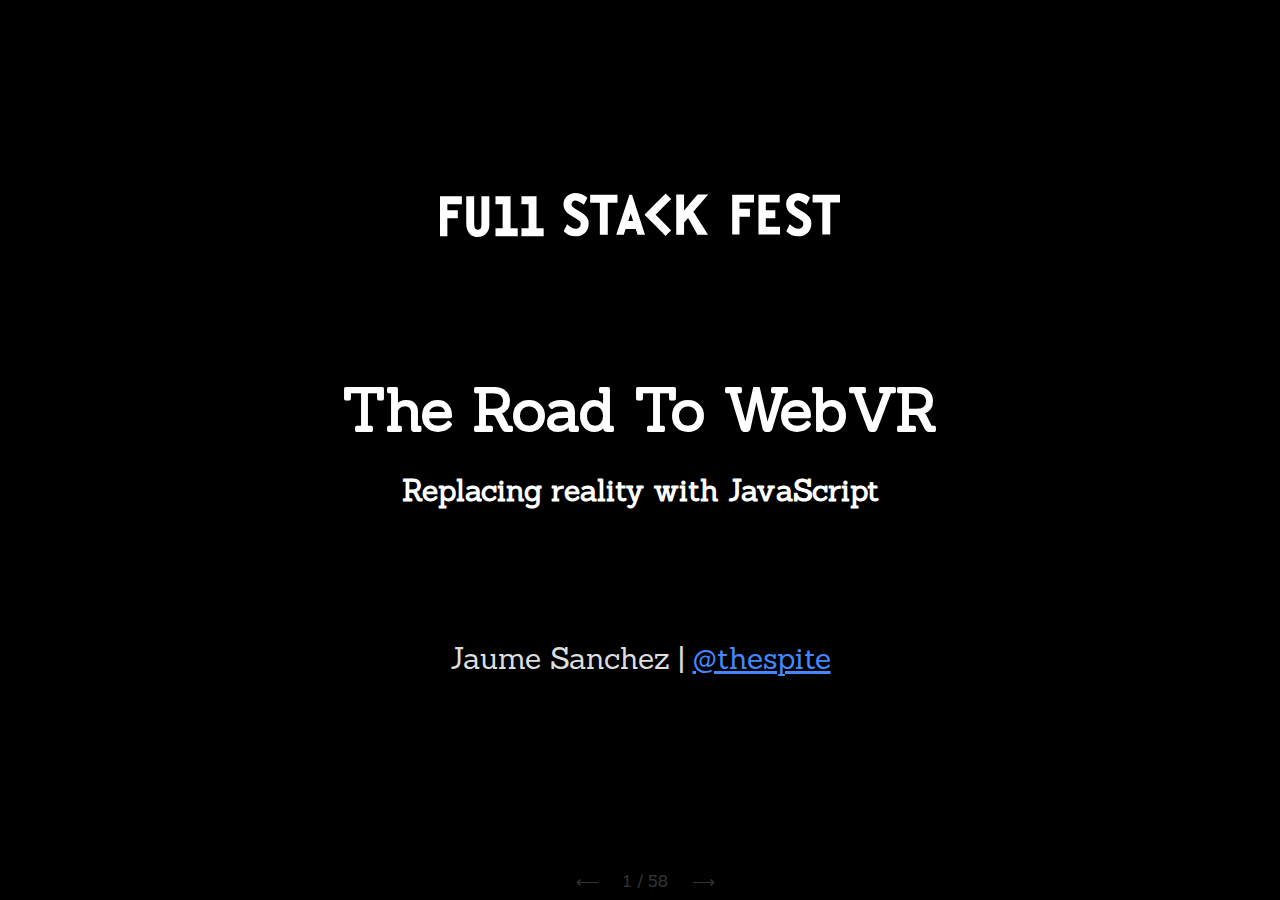
==== slides/index.html @ b04f4f21 "initial commit" ====
<html lang="en">
	<head>
		<meta charset="utf-8">
		<title>WebVR - FullStackFest 2015</title>
		<style>
			@import url(Sanchez);

			html, body {
				height: 100%;
			}

			body {
				width: 100%;

				margin: 0;
				padding: 0;

				color: #ddd;

				font-size: 30px;
				font-family: "Sanchez";

				background-color: #000;

				display: flex;
				justify-content: center;
				align-items: center;
			}

			td:hover{ color: white;}
			a {
				color: #48f;
			}

			h1 {
				color: #fff;
				margin: 20px;
			}

			h2 {
				color: #fff;
				font-size: 30px;
				margin: 24px;
			}

			img {
				max-width: 100%;
			}

			pre {
				padding: -20px -40px !important;
				font-size: 18px;
				border-bottom: 1px solid #444;
				background-color: #222;
				text-align: left;
			}

			p b{ color: white ;}
			iframe {
				position: absolute;
				top: 50%;
				left: 0px;
				width: 100%;
				height: 788px; /* 100%; */
				border: 0;
				transform: translate( 0, -50% );
			}

			section {
				max-height: 788px;
				text-align: center;
				width: 100%;
				height: 788px;
				display: flex;
				justify-content: center;
				align-items: center;
			}

			section div.background{
				width: 100%;
				height: 100%;
				background-repeat: no-repeat;
				background-position: 50%;
				background-size: cover;
				position: absolute;
				left: 0;
				top: 0;
				right: 0;
				bottom: 0;
				opacity: .5;
			}

			section div.bright{
				opacity: 1;
			}

			section > div {
				z-index: 100;
			}


			table {
				margin: auto;
				position: relative;
			}

			td {
				padding: 0px 10px;
				font-size: 24px;
				text-align: center;
				vertical-align: top;
			}

			#controls {
				position: absolute;
				padding: 5px;
				left: calc(50% - 100px);
				bottom: 4px;
				width: 200px;
				font-size: 16px;
				opacity: 0.2;
				text-align: center;
				transition: opacity 0.5s;
				z-index: 1;
			}

			#controls:hover {
				opacity: 1;
			}

			#controls span {
				margin: 2px;
				padding: 2px 10px;
				color: #fff;
				background-color: #000;
			}
			code{ font-size: 80%;}
			.bytes *{ text-align: left}
		</style>
		<link rel="stylesheet" href="prism.css" data-noprefix />
	</head>
	<body>

		<section>
			<div>
				<img width=400 src="files/logo-horizontal-d15c655765fd25bb2d67bd4b469d446b.svg"/>
				<br/><br/><br/><br/>
				<h1>The Road To WebVR</h1>
				<h2>Replacing reality with JavaScript</h2>
				<br/><br/>
				<p>Jaume Sanchez | <a href="https://twitter.com/thespite">@thespite</a></p>
			</div>
		</section>
	
		<section>
			<div class="background bright" style="background-image: url(files/breel.jpg)" ></div>
		</section>

		<section>
			<div class="background bright" style="background-image: url(files/c2r.png)" ></div>
		</section>

		<section>
			<div>
				<h1>A brief history of Virtual Reality</h1>
			</div>
		</section>

		<section>
			<div>
				<p>Virtual reality is an umbrella term, really</p>
				<p>But it's esentially a familiar concept to most people</p>
			</div>
		</section>

		<section>
			<div>
				<h1>1980 AD</h1>
				<p>3:47 in the afternoon</p>
			</div>
		</section>

		<section>
			<div>
				<img src="files/bulky.jpg" />
			</div>
		</section>

		<section>
			<div class="background bright" style="background-image: url(files/virtual_reality_90s.jpg)" ></div>
		</section>

		<section>
			<div class="background" style="background-image: url(files/virtual_reality_90s.jpg)" ></div>
			<div>
				<h1>VR in the past</h1>
				<p>Bulky headsets</p>
				<p>Laggy rigs</p>
				<p>Lo-fi graphics</p>
			</div>
		</section>

		<section>
			<div class="background bright" style="background-image: url(files/image.jpg)" ></div>
		</section>

		<section>
			<div class="background bright" style="background-image: url(files/3paRJ.jpg)" ></div>
		</section>

		<section>
			<div class="background" style="background-image: url(files/3paRJ.jpg)" ></div>
			<div>
				<p>Dizziness</p>
				<p>Expensive experience</p>
				<p>Fragmented content</p>
			</div>
		</section>

		<section>
			<div class="background bright" style="background-image: url(files/movies.jpg)" ></div>
		</section>

		<section>
			<div class="background bright" style="background-image: url(files/photo-original.jpg)" ></div>
		</section>

		<section>
			<div class="background bright" style="background-image: url(files/Oculus_Rift_-_Developer_Version_-_Front.jpg)" ></div>
		</section>

		<section>
			<div class="background bright" style="background-image: url(files/hmds.jpg)" ></div>
		</section>

		<section>
			<div>
				<h1>VR now</h1>
			</div>
		</section>

		<section>
			<div class="background bright" style="background-image: url(files/oculus-guy.jpg)" ></div>
		</section>

		<section>
			<div class="background bright" style="background-image: url(files/vr.gif)" ></div>
		</section>

		<section>
			<div class="background bright" style="background-image: url(files/oculus-guy.jpg)" ></div>
		</section>

		<section>
			<div class="background bright" style="background-image: url(files/Samsung-Gear-VR.png)" ></div>
		</section>

		<section>
			<div class="background bright" style="background-image: url(files/gear-vr-opened.jpg)" ></div>
		</section>

		<section>
			<div class="background bright" style="background-image: url(files/gear-vr-opened.jpg)" ></div>
		</section>

		<section>
			<div class="background bright" style="background-image: url(files/samsung-gear-vr-product-photos-18.jpg)" ></div>
		</section>

		<section>
			<div class="background bright" style="background-image: url(files/fold.jpg)" ></div>
		</section>

		<section>
			<div class="background bright" style="background-image: url(files/google_2015-may-28.jpg)" ></div>
		</section>

		<section>
			<div class="background" style="background-image: url(files/hero_henry.jpg)" ></div>
			<div>
				<h1>Developing for VR</h1>
				<p>Unity and Unreal Engine 4</p>
				<p>360 video<br/>
				Immersive experiences<br/>
				Gaming</p>
			</div>
		</section>

		<section>
			<div>
				<h1>Ok! So what IS WebVR?</h1>
			</div>
		</section>

		<section>
			<div>
				<p>Is WebVR just an idea?</p>
				<p>Is it a collection of patterns describing<br/>how to bring VR content to the web?</p>
				<p>Is it a browser in VR with pages<br/>flying around cyberspace?</p>
			</div>
		</section>

		<section>
			<div>
				<h1>Web VR is VR in the web</h1>
				<p>A page using a stereo renderer and updating<br/>the view with a DeviceOrientation event</p>

				<h1>WebVR is an API</h1>
				<p>Enables the web to be a platform for VR<br/>using JavaScript and a browser.</p>
				<p>Provides purpose-built interfaces to VR hardware to allow<br/>developers to build compelling, comfortable VR experiences.</p>
			</div>
		</section>

		<section>
			<div>
				<p>WebVR is different from VR:<br/><br/>no need to install content<br/><br/>can unify content from competing platforms<br/>on many devices, universally<br/><br/>URLs enable connectivity</p>
			</div>
		</section>

		<section>
			<div>
				<h2>Some examples</h2>
				<div style="text-align: left">
				<p><a href="http://media.tojicode.com/q3bsp/">Quake III viewer</a> - Brandon Jones<br/>
				<a href="http://vizor.io/fthr/vr_cube/edit" >Vizor.io</a><br/>
				<a href="http://mozvr.com/projects/sechelt/">Sechelt</a> - Josh Carpenter / Mr.doob<br/>
				<a href="https://www.primroseeditor.com/#home">Primrose</a> - Sean T. McBeth<br/>
				<a href="https://www.shadertoy.com/results?filter=VR" >Shadertoy</a><br/>
				<a href="http://inspirit.unboring.net/" >Inspirit</a> - Unboring<br/>
				<a href="http://threejs.org/examples/vr_video.html" >VR Video</a> - Pedrofe + mery project</p>
				</div>
				<p><a href="http://mozvr.com/">MozVR project</a><br/>
				<a href="http://webvr.info/">WebVR.info</a></p>
			</div>
		</section>

		<section>
			<div>
				<p>MDN: <a href="https://developer.mozilla.org/en-US/docs/Web/API/WebVR_API" >WebVR API on MDN</a><br/>
SPEC: <a href="http://mozvr.github.io/webvr-spec/webvr.html">WebVR Spec on GH</a></p>
<p>Vladimir Vukicevic from Mozilla (<a href="https://twitter.com/vvuk">@vvuk</a>)<br/>
Brandon Jones from Google (<a href="https://twitter.com/tojiro">tojiro</a>)</p>
				<p>Browser builds with WebVR:<br/><a href="http://blog.bitops.com/" >Firefox Nightly</a><br/><a href="https://drive.google.com/folderview?id=0BzudLt22BqGRbW9WTHMtOWMzNjQ
">Chromium</a></p>
			</div>
		</section>

		<section>
			<div>
				<h1>WebVR is a very simple API</h1>
				<p>A WebVR app has to handle<br/>I/O to dedicated hardware</p>
			</div>
		</section>

		<section>
			<div>
				<pre><code class="language-javascript" >navigator.getVRDevices().then( function( devices ) { /* ... */ } )</code></pre>
				<p>We get an array of devices:</p>
				<pre><code class="language-javascript">HMDVRDevice {}
	deviceId: "1"
	deviceName: "Oculus Rift DK2, Oculus VR"
	hardwareUnitId: "1"</code></pre>
				<pre><code class="language-javascript">PositionSensorVRDevice {}
	deviceId: "2"
	deviceName: "Oculus Rift DK2, Oculus VR"
	hardwareUnitId: "1"</code></pre>
				<p>There'll be a "Mockulus Rift" if there's no HMD attached</p>
			</div>
		</section>

		<section>
			<div>
				<p>HMDVRDevice <a href="https://developer.mozilla.org/en-US/docs/Web/API/HMDVRDevice" >MDN</a></p>
				<pre><code class="language-javascript">HMDVRDevice.getEyeParameters( 'left' | 'right' )</code></pre>
				<p>Returns current parameters for the eye specified, as VREyeParameters</p>
				<pre><code class="language-javascript">VRFieldOfView currentFieldOfView
VRFieldOfView minimumFieldOfView
VRFieldOfView maximumFieldOfView
VRFieldOfView recommendedFieldOfView
DOMPoint eyeTranslation
DOMRect renderRect
</code></pre>	
				<br/>
				<pre><code class="language-javascript">HMDVRDevice.setFieldOfView( leftFOV, rightFOV, zNear, zFar )</code></pre>
				<p>Sets the field of view for both eyes</p>			
			</div>
		</section>

		<section>
			<div>
				<p>PositionSensorVRDevice <a href="https://developer.mozilla.org/en-US/docs/Web/API/PositionSensorVRDevice" >MDN</a></p>
				<p>Returns the current state of the position sensor, as VRPositionState</p>
				<pre><code class="language-javascript">DOMPoint angularAcceleration
DOMPoint angularVelocity
DOMPoint linearAcceleration
DOMPoint linearVelocity
DOMPoint orientation
DOMPoint position (will be a DOMQuarternion)
timestamp</code></pre>
			</div>
		</section>

		<section>
			<div>
				<p>You don't have to worry about most of this</p>
				<p>Three.js has your back!</p>
				<p><a href="https://github.com/mrdoob/three.js" >Github repo</a></p>
				<p><a href="https://github.com/mrdoob/three.js/blob/dev/examples/js/effects/VREffect.js" >VREffect</a><br/>
				<a href="https://github.com/mrdoob/three.js/blob/dev/examples/js/controls/VRControls.js" >VRControls</a></p>
				<br/>
				<p><a href="http://threejs.org" >threejs.org</a> | <a href="http://twitter.com/mrdoob" >@mrdoob</a></p>
			</div>
		</section>

		<section>
			<div>
				<p>Code three.js</p>
				<pre><code class="language-javascript">var renderer = new THREE.WebGLRenderer( { antialias: true } );

document.body.appendChild( renderer.domElement );

var scene = new THREE.Scene();
var width = window.innerWidth, height = window.innerHeight;
var camera = new THREE.PerspectiveCamera( 75, width, height, 1, 10000 );

var controls = new THREE.OrbitControls( camera );

createWorld();

function render() {
	
	controls.update();
	renderer.render( scene, camera );

	requestAnimationFrame( render );

}

render();</code></pre>
<p><a href="../demos/no-webvr/index.html">Demo</a></p>
			</div>
		</section>

		<section>
			<div>
				<p>Code WebVR with three.js</p>
				<pre><code class="language-javascript">var renderer = new THREE.WebGLRenderer( { antialias: true } );

document.body.appendChild( renderer.domElement );

var scene = new THREE.Scene();
var width = window.innerWidth, height = window.innerHeight;
var camera = new THREE.PerspectiveCamera( 75, width, height, 1, 10000 );

var controls = new THREE.VRControls( camera );

var effect = new THREE.VREffect( renderer );
effect.setSize( width, height );

createWorld();

function render() {
	
	controls.update();
	effect.render( scene, camera );

	requestAnimationFrame( render );

}

render();

document.body.addEventListener( 'dblclick', function() {
	effect.setFullScreen( true );
});</code></pre>
<p><a href="../demos/basic/index.html">Demo</a></p>
			</div>
		</section>

		<section>
			<div class="background" style="background-image: url(files/dredd.jpg)" ></div>
			<div>
				<h1>Things to remember</h1>
				<p>In 3D, units are just a convention<br/>In VR, they are THE LAW</p>
				<p>Units are physically meaningful:<br/>1 unit = 1 meter</p>
			</div>
		</section>

		<section>
			<div class="background" style="background-image: url(files/dumb-and-dumber.gif)" ></div>
			<div>
				<h1>Things to remember</h1>
				<p>Don't ever move the camera unless initiated by the user!</p>
				<p>(Another reason why low latency is very important)</p>
				<p>We want people to enjoy VR,<br/>not having their breakfast revisited!</p>
			</div>
		</section>

		<section>
			<div class="background" style="background-image: url(files/gran-torino.gif)" ></div>
		</section>

		<section>
			<div>
				<h2>What about cardboard?</h2>
				<p><a href="https://vr.chromeexperiments.com/" >Chrome Experiments for Virtual Reality</a></p>
				<pre><code class="language-javascript">var renderer = new THREE.WebGLRenderer( { antialias: true } );

document.body.appendChild( renderer.domElement );

var scene = new THREE.Scene();
var width = window.innerWidth, height = window.innerHeight;
var camera = new THREE.PerspectiveCamera( 75, width, height, 1, 10000 );

var controls = new THREE.DeviceOrientationControls( camera );
var effect = new THREE.StereoEffect( renderer );
effect.eyeSeparation = 10;
effect.setSize( width, height );

createWorld();

function render() {
	
	controls.update();
	effect.render( scene, camera );

	requestAnimationFrame( render );

}

render();</code></pre>
<p><a href="../demos/cardboard-basic/index.html">Demo</a></p>
			</div>
		</section>

		<section>
			<div>
				<h1>Now that we're talking about Cardboard</h1>
				<p>More accessible, more available.<br/>
				Works with Nexus, iPhone, etc.</p>
				<p>Limitations of the web and the browsers:<br/>wake, touch, performance, lens distortion, sensors.</p>
			</div>
		</section>

		<section>
			<div>
				<h1>Responsive WebVR</h1>
				<p><a href="http://smus.com/responsive-vr">Responsive WebVR, headset optional</a> - Boris Mus <a href="https://twitter.com/borismus">@borismus</a></p>
				<p>Write once, run in any VR headset</p>
			</div>
		</section>

		<section>
			<div>
				<p><h1>Enter WebVR boilerplate</h1></p>
				<p><a href="https://github.com/borismus/webvr-boilerplate" >GitHub page</a></p>
				<p>"new starting point for building responsive web VR experiences<br/>that work on popular VR headsets<br/>and degrace gracefully on other platforms"</p>
				<p>Works with three.js VRControl and VREffect.</p>
				<h2>webvr-polyfill</h2>
				<p>CardboardHMDDevice<br/>GyroPositionSensorVRDevice<br/>MouseKeyboardPositionSensorVRDevice</p>
				<h2>WebVR manager</h2>
				<p>Common UI elements, VR best practices and transitions to fullscreen.</p>
				<p><a href="http://borismus.github.io/webvr-boilerplate/" >Cube demo</a> | <a href="http://borismus.github.io/sechelt" >Sechelt</a></p>
			</div>
		</section>

		<section>
			<div>
				<h1>Input devices</h1>
				<p>Most of the devices for VR will be processed as PositionSensorVRDevice.</p>
				<p>But there's many other options:</p>
				<p>Keyboard and mouse<br/>
				Leap Motion, Myo<br/>
				<a href="../demos/basic-gamepad/" >gamepad controllers</a><br/>
				scrolling (PowerMater) <a href="../demos/scrolling/index-physics.html">Physics I</a> and <a href="../demos/scrolling/index-labyrinth.html">Physics II</a></p>
				<p>New patterns for click, select, link, etc.</p>
			</div>
		</section>

		<section>
			<div class="background" style="background-image: url(files/google_2015-may-28.jpg)" ></div>
			<div>
				<h1>What about cardboard?</h1>
				<p>Improve the "shake" detection in Gen1<br/>
				Work around the limitations of Gen2</p>
				<p>Computer vision<br/>
				Voice recognition<br/>
				WebRTC controls</p>
				<p>(Most of this only applies to Android)<br/>*sad trombone*</p>
			</div>
		</section>

		<section>
			<div>
				<h2>On the topic of transforming the camera</h2>
				<pre><code class="language-javascript">var width = window.innerWidth, height = window.innerHeight;
var camera = new THREE.PerspectiveCamera( 75, width, height, 1, 10000 );
var controls = new THREE.VRControls( camera );

var effect = new THREE.VREffect( renderer );
effect.setSize( width, height );</code></pre>
				<p>To move the camera (the user) away from the origin:</p>
				<pre><code class="language-javascript">var cameraDummy = new THREE.Object3D();
cameraDummy.add( camera );
scene.add( cameraDummy );

/* Move it around */
cameraDummy.position.set( 100, 0, 100 );

/* or use controls */
var dummyControls = new THREE.GamepadController( cameraDummy );</code></pre>
			</div>
		</section>

		<section>
			<div>
				<h1>3D Sound</h1>
				<p>We have Web Audio API!</p>
				<p><a href="http://smus.com/spatial-audio-web-vr/" >Spatial audio and web VR</a> - Boris Smus<br/>
				<a href="http://www.html5rocks.com/en/tutorials/webaudio/positional_audio" >Mixing Positional Audio and WebGL</a> - Ilmari Heikkinen</p>
			</div>
		</section>

		<section>
			<div class="background" style="background-image: url(files/google_2015-may-28.jpg)" ></div>
			<div>
				<h1>What about cardboard?</h1>
				<p>Yes!</p>
				<p>Even iOS!</p>
			</div>
		</section>

		<section>
			<div>
				<h1>Future and challenges</h1>
				<p>Performance: 90Hz under 20ms latency is HARD</p>
				<p>Do we need a declarative WebVR, with HTML/CSS?</p>
				<p>We need tools and libraries for developers</p>
				<p>We need to figure out best practices,<br/>create bidirectional patterns of communication</p>
				<p>Security concerns on an immersive VR-enabled web</p>
			</div>
		</section>

		<section>
			<div>
				<p>Hardware is in flux, API is in flux, implementations are in flux</p>
				<p>There are NO consumer headsets out there yet!</p>
				<p>The hardware hasn't found a userbase yet</p>
				<h1>And yet there's a ton of content</h1>
			</div>
		</section>

		<section>
			<div>
				<p>It's truly a new world to invent</p>
			</div>
		</section>

		<section>
			<div>
				<h1>Go and create!</h1>
				<p>It might induce nausea.</p>
				<p>It might make you hallucinate.</p>
				<p><a href="../demos/fireflies/index.html">But it makes you feel all warm and fuzzy inside</a></p>
			</div>
		</section>

		<section>
			<div>
				<h1>Jaume Sanchez</h1>
				<p>Technical Director / Creative Technologist @ B-REEL</p>
				<p><a href="http://www.clicktorelease.com" >clicktorelease.com</a></p>
			</div>
		</section>

		<section>
			<div>
			<h1>Thanks!</h1>
			<p>Questions?<br/>Hit me up on twitter!<br/><a href="http://twitter.com/thespite">@thespite</a></p>
			</div>
		</section>

		<script src="prism.js" data-></script>
		<script src="prism-glsl.js" data-></script>
		<script>

		var slides = [], current;
		var sections = document.getElementsByTagName( 'section' );

		while ( sections.length ) {

			slides.push( sections[ 0 ] );
			document.body.removeChild( sections[ 0 ] );

		}

		var setSlide = function ( id ) {

			if ( current !== undefined ) {

				document.body.removeChild( slides[ current ] );

			}

			window.location.hash = id;
			position.innerHTML = ( id + 1 ) + ' / ' + slides.length;

			document.body.appendChild( slides[ id ] );

			var v = slides[ id ].querySelector( 'video' );
			if( v && v.autoplay ) {
				v.pause();
				v.currentTime = 0;
				v.play();
			}

			Prism.highlightAll();

			current = id;

		}

		var prevSlide = function () {

			setSlide( Math.max( 0, current - 1 ) );

		}

		var nextSlide = function () {

			setSlide( Math.min( slides.length - 1, current + 1 ) );

		}

		// controls

		var controls = document.createElement( 'div' );
		controls.id = 'controls';
		document.body.appendChild( controls );

		var arrowPrev = document.createElement( 'span' );
		arrowPrev.innerHTML = '⟵';
		arrowPrev.style.cursor = 'pointer';
		arrowPrev.addEventListener( 'click', function ( event ) {

			prevSlide();

		}, false );
		controls.appendChild( arrowPrev );

		var position = document.createElement( 'span' );
		position.style.cursor = 'default';
		controls.appendChild( position );

		var arrowNext = document.createElement( 'span' );
		arrowNext.innerHTML = '⟶';
		arrowNext.style.cursor = 'pointer';
		arrowNext.addEventListener( 'click', function ( event ) {

			nextSlide();

		}, false );
		controls.appendChild( arrowNext );

		window.addEventListener( 'keyup', function ( event ) {

			switch ( event.keyCode ) {

				case 37:
					prevSlide();
					break;

				case 39:
					nextSlide();
					break;

			}

		}, false );

		//

		setSlide( window.location.hash.length ? parseInt( window.location.hash.substr( 1 ) ) : 0 );

		</script>
	</body>
</html>
---- slides/prism.css ----
/* http://prismjs.com/download.html?themes=prism-okaidia&languages=markup+css+clike+javascript&plugins=line-highlight+file-highlight */
/**
 * okaidia theme for JavaScript, CSS and HTML
 * Loosely based on Monokai textmate theme by http://www.monokai.nl/
 * @author ocodia
 */

code[class*="language-"],
pre[class*="language-"] {
	color: #f8f8f2;
	text-shadow: 0 1px rgba(0, 0, 0, 0.3);
	font-family: Consolas, Monaco, 'Andale Mono', monospace;
	direction: ltr;
	text-align: left;
	white-space: pre;
	word-spacing: normal;
	word-break: normal;
	line-height: 1.5;

	-moz-tab-size: 4;
	-o-tab-size: 4;
	tab-size: 4;

	-webkit-hyphens: none;
	-moz-hyphens: none;
	-ms-hyphens: none;
	hyphens: none;
}

/* Code blocks */
pre[class*="language-"] {
	padding: 1em;
	margin: .5em 0;
	overflow: auto;
	border-radius: 0.3em;
}

:not(pre) > code[class*="language-"],
pre[class*="language-"] {
	background: #272822;
}

/* Inline code */
:not(pre) > code[class*="language-"] {
	padding: .1em;
	border-radius: .3em;
}

.token.comment,
.token.prolog,
.token.doctype,
.token.cdata {
	color: slategray;
}

.token.punctuation {
	color: #f8f8f2;
}

.namespace {
	opacity: .7;
}

.token.property,
.token.tag,
.token.constant,
.token.symbol,
.token.deleted {
	color: #f92672;
}

.token.boolean,
.token.number {
	color: #ae81ff;
}

.token.selector,
.token.attr-name,
.token.string,
.token.char,
.token.builtin,
.token.inserted {
	color: #a6e22e;
}

.token.operator,
.token.entity,
.token.url,
.language-css .token.string,
.style .token.string,
.token.variable {
	color: #f8f8f2;
}

.token.atrule,
.token.attr-value {
	color: #e6db74;
}

.token.keyword {
	color: #66d9ef;
}

.token.regex,
.token.important {
	color: #fd971f;
}

.token.important,
.token.bold {
	font-weight: bold;
}
.token.italic {
	font-style: italic;
}

.token.entity {
	cursor: help;
}

pre[data-line] {
	position: relative;
	/*
	padding: 1em 0 1em 3em;
	*/
}

.line-highlight {
	position: absolute;
	left: 0;
	right: 0;
	padding: inherit 0;
	margin-top: 1em; /* Same as .prism’s padding-top */

	background: hsla(24, 20%, 50%, .2);
	border-left: 8px solid hsla(24, 20%, 50%, .2);
	border-right: 8px solid hsla(24, 20%, 50%, .2);
	/*
	background: -moz-linear-gradient(left, hsla(24, 20%, 50%,.1) 70%, hsla(24, 20%, 50%,0));
	background: -webkit-linear-gradient(left, hsla(24, 20%, 50%,.1) 70%, hsla(24, 20%, 50%,0));
	background: -o-linear-gradient(left, hsla(24, 20%, 50%,.1) 70%, hsla(24, 20%, 50%,0));
	background: linear-gradient(left, hsla(24, 20%, 50%,.1) 70%, hsla(24, 20%, 50%,0));
	*/

	pointer-events: none;

	line-height: inherit;
	white-space: pre;
}

/*
	.line-highlight:before,
	.line-highlight[data-end]:after {
		content: attr(data-start);
		position: absolute;
		top: .4em;
		left: .6em;
		min-width: 1em;
		padding: 0 .5em;
		background-color: hsla(24, 20%, 50%,.4);
		color: hsl(24, 20%, 95%);
		font: bold 65%/1.5 sans-serif;
		text-align: center;
		vertical-align: .3em;
		border-radius: 999px;
		text-shadow: none;
		box-shadow: 0 1px white;
	}

	.line-highlight[data-end]:after {
		content: attr(data-end);
		top: auto;
		bottom: .4em;
	}
*/
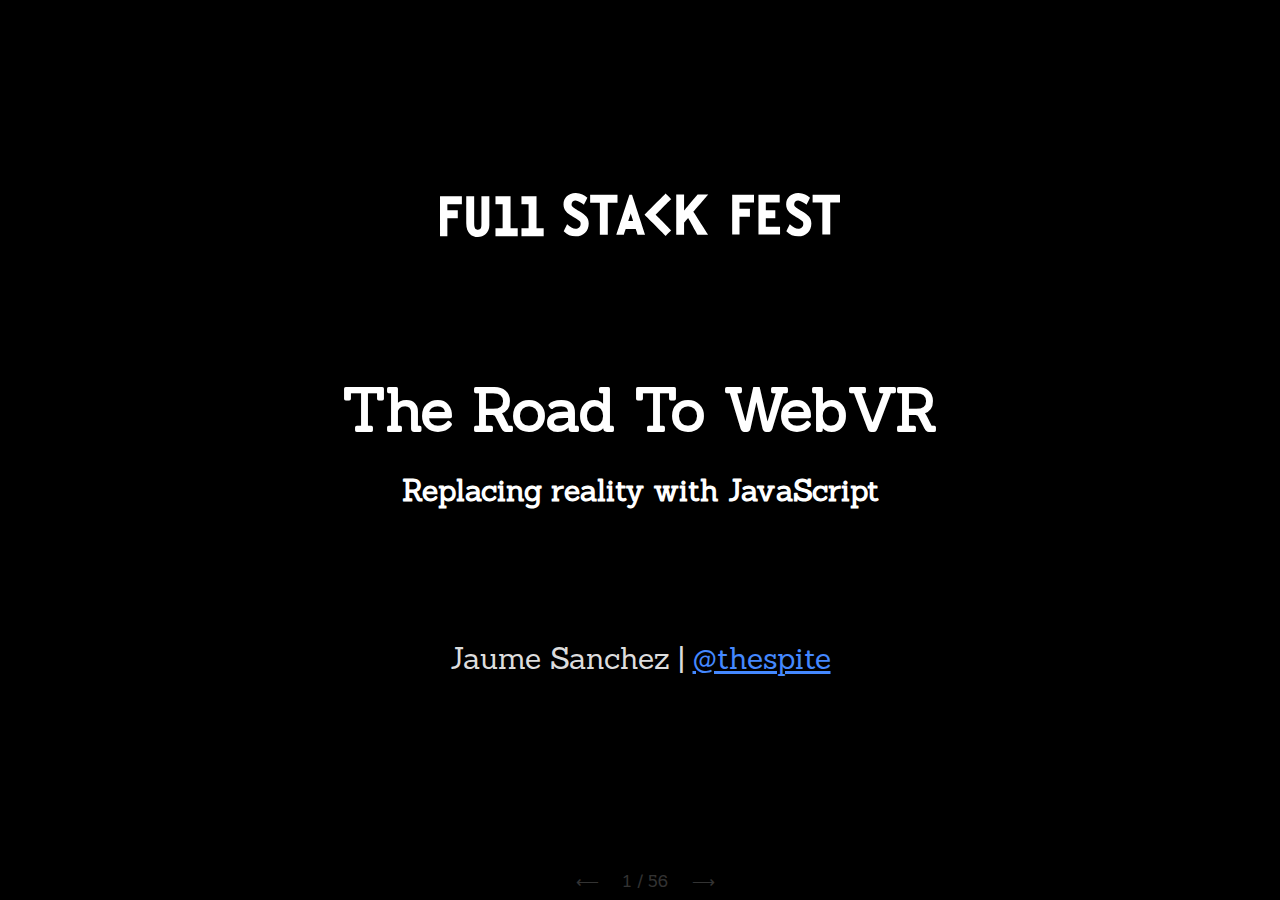
==== commit c970ecfb: "https://www.youtube.com/watch?v=_yCAsGHuk3c" ====
--- a/slides/index.html
+++ b/slides/index.html
@@ -148,7 +148,7 @@
 				<h1>The Road To WebVR</h1>
 				<h2>Replacing reality with JavaScript</h2>
 				<br/><br/>
-				<p>Jaume Sanchez | <a href="https://twitter.com/thespite">@thespite</a></p>
+				<p>Jaume Sanchez | <a rel=external href="https://twitter.com/thespite">@thespite</a></p>
 			</div>
 		</section>
 	
@@ -237,14 +237,6 @@
 			<div>
 				<h1>VR now</h1>
 			</div>
-		</section>
-
-		<section>
-			<div class="background bright" style="background-image: url(files/oculus-guy.jpg)" ></div>
-		</section>
-
-		<section>
-			<div class="background bright" style="background-image: url(files/vr.gif)" ></div>
 		</section>
 
 		<section>
@@ -321,26 +313,26 @@
 			<div>
 				<h2>Some examples</h2>
 				<div style="text-align: left">
-				<p><a href="http://media.tojicode.com/q3bsp/">Quake III viewer</a> - Brandon Jones<br/>
-				<a href="http://vizor.io/fthr/vr_cube/edit" >Vizor.io</a><br/>
-				<a href="http://mozvr.com/projects/sechelt/">Sechelt</a> - Josh Carpenter / Mr.doob<br/>
-				<a href="https://www.primroseeditor.com/#home">Primrose</a> - Sean T. McBeth<br/>
-				<a href="https://www.shadertoy.com/results?filter=VR" >Shadertoy</a><br/>
-				<a href="http://inspirit.unboring.net/" >Inspirit</a> - Unboring<br/>
-				<a href="http://threejs.org/examples/vr_video.html" >VR Video</a> - Pedrofe + mery project</p>
+				<p><a rel="external" href="http://media.tojicode.com/q3bsp/">Quake III viewer</a> - Brandon Jones<br/>
+				<a rel="external" href="http://vizor.io/fthr/vr_cube/edit" >Vizor.io</a><br/>
+				<a rel="external" href="http://mozvr.com/projects/sechelt/">Sechelt</a> - Josh Carpenter / Mr.doob<br/>
+				<a rel="external" href="https://www.primroseeditor.com/#home">Primrose</a> - Sean T. McBeth<br/>
+				<a rel="external" href="https://www.shadertoy.com/results?filter=VR" >Shadertoy</a><br/>
+				<a rel="external" href="http://inspirit.unboring.net/" >Inspirit</a> - Unboring<br/>
+				<a rel="external" href="http://threejs.org/examples/vr_video.html" >VR Video</a> - Pedrofe + mery project</p>
 				</div>
-				<p><a href="http://mozvr.com/">MozVR project</a><br/>
-				<a href="http://webvr.info/">WebVR.info</a></p>
-			</div>
-		</section>
-
-		<section>
-			<div>
-				<p>MDN: <a href="https://developer.mozilla.org/en-US/docs/Web/API/WebVR_API" >WebVR API on MDN</a><br/>
-SPEC: <a href="http://mozvr.github.io/webvr-spec/webvr.html">WebVR Spec on GH</a></p>
-<p>Vladimir Vukicevic from Mozilla (<a href="https://twitter.com/vvuk">@vvuk</a>)<br/>
-Brandon Jones from Google (<a href="https://twitter.com/tojiro">tojiro</a>)</p>
-				<p>Browser builds with WebVR:<br/><a href="http://blog.bitops.com/" >Firefox Nightly</a><br/><a href="https://drive.google.com/folderview?id=0BzudLt22BqGRbW9WTHMtOWMzNjQ
+				<p><a rel="external" href="http://mozvr.com/">MozVR project</a><br/>
+				<a rel="external" href="http://webvr.info/">WebVR.info</a></p>
+			</div>
+		</section>
+
+		<section>
+			<div>
+				<p>MDN: <a rel="external" href="https://developer.mozilla.org/en-US/docs/Web/API/WebVR_API" >WebVR API on MDN</a><br/>
+SPEC: <a rel="external" href="http://mozvr.github.io/webvr-spec/webvr.html">WebVR Spec on GH</a></p>
+<p>Vladimir Vukicevic from Mozilla (<a rel="external" href="https://twitter.com/vvuk">@vvuk</a>)<br/>
+Brandon Jones from Google (<a rel="external" href="https://twitter.com/tojiro">tojiro</a>)</p>
+				<p>Browser builds with WebVR:<br/><a rel="external" href="http://blog.bitops.com/" >Firefox Nightly</a><br/><a rel="external" href="https://drive.google.com/folderview?id=0BzudLt22BqGRbW9WTHMtOWMzNjQ
 ">Chromium</a></p>
 			</div>
 		</section>
@@ -370,7 +362,7 @@
 
 		<section>
 			<div>
-				<p>HMDVRDevice <a href="https://developer.mozilla.org/en-US/docs/Web/API/HMDVRDevice" >MDN</a></p>
+				<p>HMDVRDevice <a rel="external" href="https://developer.mozilla.org/en-US/docs/Web/API/HMDVRDevice" >MDN</a></p>
 				<pre><code class="language-javascript">HMDVRDevice.getEyeParameters( 'left' | 'right' )</code></pre>
 				<p>Returns current parameters for the eye specified, as VREyeParameters</p>
 				<pre><code class="language-javascript">VRFieldOfView currentFieldOfView
@@ -388,7 +380,7 @@
 
 		<section>
 			<div>
-				<p>PositionSensorVRDevice <a href="https://developer.mozilla.org/en-US/docs/Web/API/PositionSensorVRDevice" >MDN</a></p>
+				<p>PositionSensorVRDevice <a rel="external" href="https://developer.mozilla.org/en-US/docs/Web/API/PositionSensorVRDevice" >MDN</a></p>
 				<p>Returns the current state of the position sensor, as VRPositionState</p>
 				<pre><code class="language-javascript">DOMPoint angularAcceleration
 DOMPoint angularVelocity
@@ -404,11 +396,11 @@
 			<div>
 				<p>You don't have to worry about most of this</p>
 				<p>Three.js has your back!</p>
-				<p><a href="https://github.com/mrdoob/three.js" >Github repo</a></p>
-				<p><a href="https://github.com/mrdoob/three.js/blob/dev/examples/js/effects/VREffect.js" >VREffect</a><br/>
-				<a href="https://github.com/mrdoob/three.js/blob/dev/examples/js/controls/VRControls.js" >VRControls</a></p>
+				<p><a rel="external" href="https://github.com/mrdoob/three.js" >Github repo</a></p>
+				<p><a rel="external" href="https://github.com/mrdoob/three.js/blob/dev/examples/js/effects/VREffect.js" >VREffect</a><br/>
+				<a rel="external" href="https://github.com/mrdoob/three.js/blob/dev/examples/js/controls/VRControls.js" >VRControls</a></p>
 				<br/>
-				<p><a href="http://threejs.org" >threejs.org</a> | <a href="http://twitter.com/mrdoob" >@mrdoob</a></p>
+				<p><a rel="external" href="http://threejs.org" >threejs.org</a> | <a rel="external" href="http://twitter.com/mrdoob" >@mrdoob</a></p>
 			</div>
 		</section>
 
@@ -437,7 +429,7 @@
 }
 
 render();</code></pre>
-<p><a href="../demos/no-webvr/index.html">Demo</a></p>
+<p><a rel="external" href="../demos/no-webvr/index.html">Demo</a></p>
 			</div>
 		</section>
 
@@ -473,7 +465,7 @@
 document.body.addEventListener( 'dblclick', function() {
 	effect.setFullScreen( true );
 });</code></pre>
-<p><a href="../demos/basic/index.html">Demo</a></p>
+<p><a rel="external" href="../demos/basic/index.html">Demo</a></p>
 			</div>
 		</section>
 
@@ -498,12 +490,15 @@
 
 		<section>
 			<div class="background" style="background-image: url(files/gran-torino.gif)" ></div>
+			<div>
+				<p>Or if you are a seasoned veteran...</p>
+			</div>
 		</section>
 
 		<section>
 			<div>
 				<h2>What about cardboard?</h2>
-				<p><a href="https://vr.chromeexperiments.com/" >Chrome Experiments for Virtual Reality</a></p>
+				<p><a rel="external" href="https://vr.chromeexperiments.com/" >Chrome Experiments for Virtual Reality</a></p>
 				<pre><code class="language-javascript">var renderer = new THREE.WebGLRenderer( { antialias: true } );
 
 document.body.appendChild( renderer.domElement );
@@ -529,7 +524,7 @@
 }
 
 render();</code></pre>
-<p><a href="../demos/cardboard-basic/index.html">Demo</a></p>
+<p><a rel="external" href="../demos/cardboard-basic/index.html">Demo</a></p>
 			</div>
 		</section>
 
@@ -545,7 +540,7 @@
 		<section>
 			<div>
 				<h1>Responsive WebVR</h1>
-				<p><a href="http://smus.com/responsive-vr">Responsive WebVR, headset optional</a> - Boris Mus <a href="https://twitter.com/borismus">@borismus</a></p>
+				<p><a rel="external" href="http://smus.com/responsive-vr">Responsive WebVR, headset optional</a> - Boris Mus <a rel="external" href="https://twitter.com/borismus">@borismus</a></p>
 				<p>Write once, run in any VR headset</p>
 			</div>
 		</section>
@@ -553,14 +548,14 @@
 		<section>
 			<div>
 				<p><h1>Enter WebVR boilerplate</h1></p>
-				<p><a href="https://github.com/borismus/webvr-boilerplate" >GitHub page</a></p>
+				<p><a rel="external" href="https://github.com/borismus/webvr-boilerplate" >GitHub page</a></p>
 				<p>"new starting point for building responsive web VR experiences<br/>that work on popular VR headsets<br/>and degrace gracefully on other platforms"</p>
 				<p>Works with three.js VRControl and VREffect.</p>
 				<h2>webvr-polyfill</h2>
 				<p>CardboardHMDDevice<br/>GyroPositionSensorVRDevice<br/>MouseKeyboardPositionSensorVRDevice</p>
 				<h2>WebVR manager</h2>
 				<p>Common UI elements, VR best practices and transitions to fullscreen.</p>
-				<p><a href="http://borismus.github.io/webvr-boilerplate/" >Cube demo</a> | <a href="http://borismus.github.io/sechelt" >Sechelt</a></p>
+				<p><a rel="external" href="http://borismus.github.io/webvr-boilerplate/" >Cube demo</a> | <a rel="external" href="http://borismus.github.io/sechelt" >Sechelt</a></p>
 			</div>
 		</section>
 
@@ -571,8 +566,8 @@
 				<p>But there's many other options:</p>
 				<p>Keyboard and mouse<br/>
 				Leap Motion, Myo<br/>
-				<a href="../demos/basic-gamepad/" >gamepad controllers</a><br/>
-				scrolling (PowerMater) <a href="../demos/scrolling/index-physics.html">Physics I</a> and <a href="../demos/scrolling/index-labyrinth.html">Physics II</a></p>
+				<a rel="external" href="../demos/basic-gamepad/" >gamepad controllers</a><br/>
+				scrolling (PowerMater) <a rel="external" href="../demos/scrolling/index-physics.html">Physics I</a> and <a rel="external" href="../demos/scrolling/index-labyrinth.html">Physics II</a></p>
 				<p>New patterns for click, select, link, etc.</p>
 			</div>
 		</section>
@@ -616,8 +611,8 @@
 			<div>
 				<h1>3D Sound</h1>
 				<p>We have Web Audio API!</p>
-				<p><a href="http://smus.com/spatial-audio-web-vr/" >Spatial audio and web VR</a> - Boris Smus<br/>
-				<a href="http://www.html5rocks.com/en/tutorials/webaudio/positional_audio" >Mixing Positional Audio and WebGL</a> - Ilmari Heikkinen</p>
+				<p><a rel="external" href="http://smus.com/spatial-audio-web-vr/" >Spatial audio and web VR</a> - Boris Smus<br/>
+				<a rel="external" href="http://www.html5rocks.com/en/tutorials/webaudio/positional_audio" >Mixing Positional Audio and WebGL</a> - Ilmari Heikkinen</p>
 			</div>
 		</section>
 
@@ -661,7 +656,7 @@
 				<h1>Go and create!</h1>
 				<p>It might induce nausea.</p>
 				<p>It might make you hallucinate.</p>
-				<p><a href="../demos/fireflies/index.html">But it makes you feel all warm and fuzzy inside</a></p>
+				<p><a rel="external" href="../demos/fireflies/index.html">But it makes you feel all warm and fuzzy inside</a></p>
 			</div>
 		</section>
 
@@ -669,14 +664,15 @@
 			<div>
 				<h1>Jaume Sanchez</h1>
 				<p>Technical Director / Creative Technologist @ B-REEL</p>
-				<p><a href="http://www.clicktorelease.com" >clicktorelease.com</a></p>
+				<p><a rel="external" href="http://www.clicktorelease.com" >clicktorelease.com</a></p>
 			</div>
 		</section>
 
 		<section>
 			<div>
 			<h1>Thanks!</h1>
-			<p>Questions?<br/>Hit me up on twitter!<br/><a href="http://twitter.com/thespite">@thespite</a></p>
+			<p>Slides <a rel="external" href="http://www.clicktorelease.com/talks/fullstackfest-2015/slides/#0" >online</a> and <a rel="external" href="https://github.com/spite/FullStackFest-2015">GitHub</a></p> 
+			<p>Questions?<br/>Hit me up on twitter!<br/><a rel="external" href="http://twitter.com/thespite">@thespite</a></p>
 			</div>
 		</section>
 
@@ -706,6 +702,12 @@
 			position.innerHTML = ( id + 1 ) + ' / ' + slides.length;
 
 			document.body.appendChild( slides[ id ] );
+
+			var links = document.querySelectorAll( 'a[rel=external]' );
+			for( var j = 0; j < links.length; j++ ) {
+				var a = links[ j ];
+				a.setAttribute("target", "_blank");
+			}
 
 			var v = slides[ id ].querySelector( 'video' );
 			if( v && v.autoplay ) {
